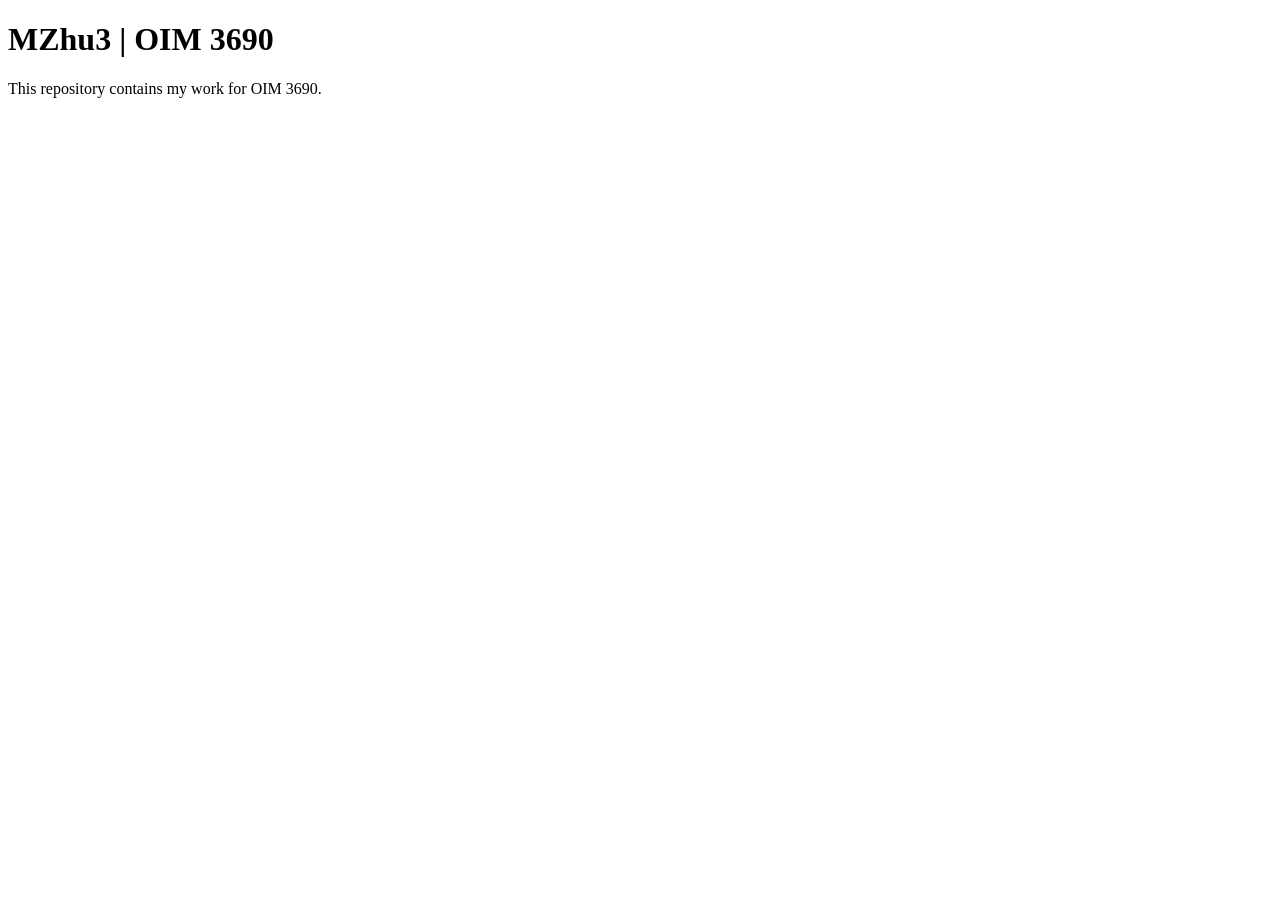
==== index.html @ a2003f2e "Create index.html" ====
<!doctype html>
<html lang="en">
	<head>
		<meta charset="utf-8">
		<meta name="viewport" content="width=device-width, initial-scale=1">
		<title>MZhu3 | OIM 3690</title>
	</head>
	<body>
		<h1>MZhu3 | OIM 3690</h1>
		<p>This repository contains my work for OIM 3690.</p>
	</body>
</html>
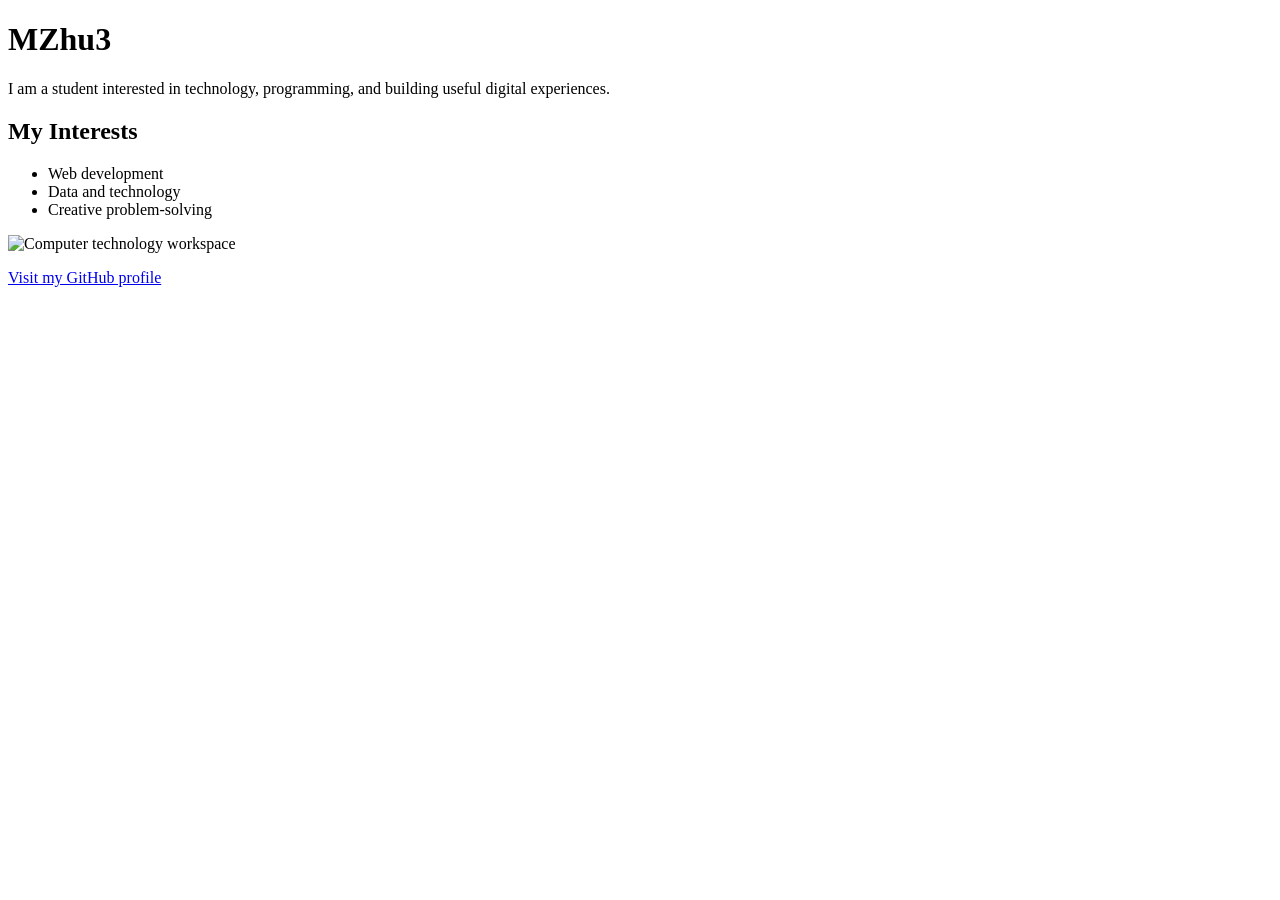
==== commit 509ec34e: "week two" ====
--- a/index.html
+++ b/index.html
@@ -1,12 +1,35 @@
 <!doctype html>
 <html lang="en">
-	<head>
-		<meta charset="utf-8">
-		<meta name="viewport" content="width=device-width, initial-scale=1">
-		<title>MZhu3 | OIM 3690</title>
-	</head>
-	<body>
-		<h1>MZhu3 | OIM 3690</h1>
-		<p>This repository contains my work for OIM 3690.</p>
-	</body>
+    <head>
+        <meta charset="utf-8">
+        <meta name="viewport" content="width=device-width, initial-scale=1">
+        <title>MZhu3 | Personal Homepage</title>
+    </head>
+    <body>
+        <h1>MZhu3</h1>
+
+        <p>
+            I am a student interested in technology, programming, and building useful
+            digital experiences.
+        </p>
+
+        <h2>My Interests</h2>
+        <ul>
+            <li>Web development</li>
+            <li>Data and technology</li>
+            <li>Creative problem-solving</li>
+        </ul>
+
+        <img
+            src="https://images.unsplash.com/photo-1518770660439-4636190af475?auto=format&fit=crop&w=800&q=80"
+            alt="Computer technology workspace"
+            width="800"
+        >
+
+        <p>
+            <a href="https://github.com/MZhu3">Visit my GitHub profile</a>
+        </p>
+    </body>
 </html>
+
+
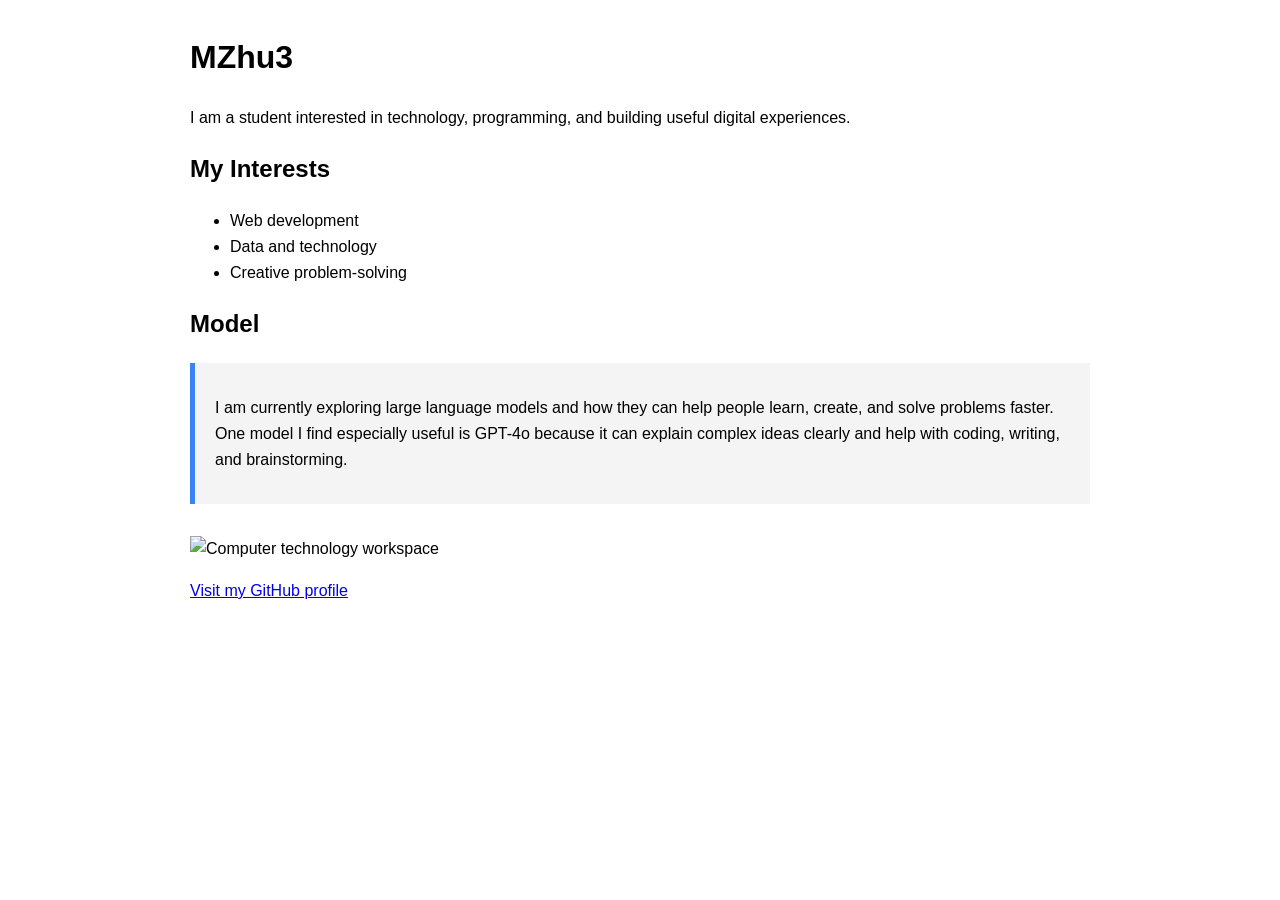
==== commit 168a0941: "Add initial HTML structure, styles, and README updates; create .gitignore and VSCode settings" ====
--- a/index.html
+++ b/index.html
@@ -4,6 +4,21 @@
         <meta charset="utf-8">
         <meta name="viewport" content="width=device-width, initial-scale=1">
         <title>MZhu3 | Personal Homepage</title>
+        <style>
+            body {
+                font-family: Arial, sans-serif;
+                max-width: 900px;
+                margin: 2rem auto;
+                padding: 0 1rem;
+                line-height: 1.6;
+            }
+            .model-box {
+                background: #f4f4f4;
+                border-left: 5px solid #3b82f6;
+                padding: 1rem 1.25rem;
+                margin: 1rem 0 2rem;
+            }
+        </style>
     </head>
     <body>
         <h1>MZhu3</h1>
@@ -20,6 +35,16 @@
             <li>Creative problem-solving</li>
         </ul>
 
+        <h2>Model</h2>
+        <div class="model-box">
+            <p>
+                I am currently exploring large language models and how they can help people
+                learn, create, and solve problems faster. One model I find especially useful
+                is GPT-4o because it can explain complex ideas clearly and help with coding,
+                writing, and brainstorming.
+            </p>
+        </div>
+
         <img
             src="https://images.unsplash.com/photo-1518770660439-4636190af475?auto=format&fit=crop&w=800&q=80"
             alt="Computer technology workspace"
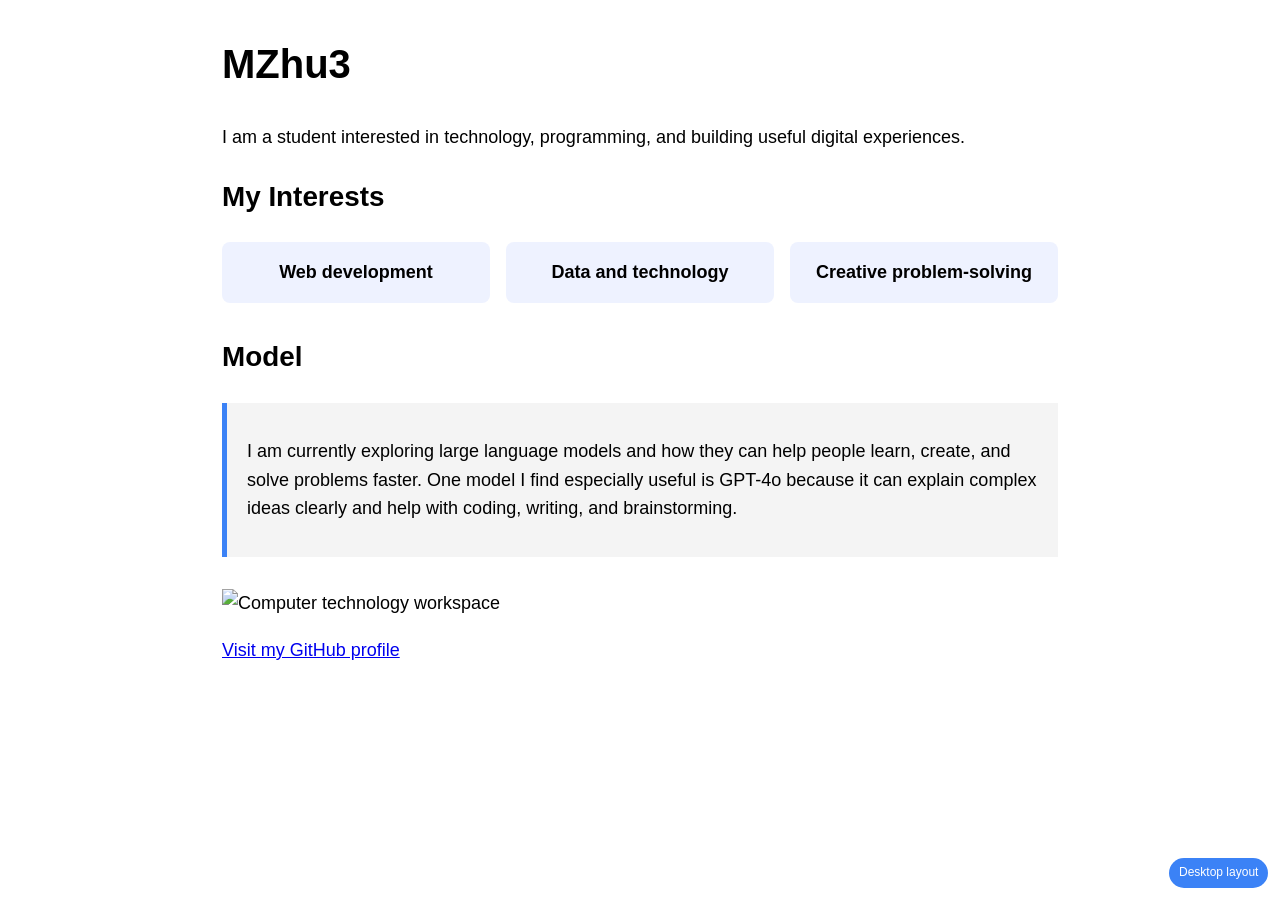
==== commit 14879ec8: "Enhance styling and layout responsiveness in index.html, including updated font sizes, grid layout f" ====
--- a/index.html
+++ b/index.html
@@ -5,18 +5,91 @@
         <meta name="viewport" content="width=device-width, initial-scale=1">
         <title>MZhu3 | Personal Homepage</title>
         <style>
+            * {
+                box-sizing: border-box;
+            }
             body {
                 font-family: Arial, sans-serif;
                 max-width: 900px;
                 margin: 2rem auto;
-                padding: 0 1rem;
+                padding: 0 2rem;
                 line-height: 1.6;
+                font-size: clamp(1rem, 0.9rem + 0.4vw, 1.125rem);
+            }
+            h1 {
+                font-size: clamp(1.75rem, 1.4rem + 1.5vw, 2.5rem);
+            }
+            h2 {
+                font-size: clamp(1.25rem, 1.1rem + 0.8vw, 1.75rem);
             }
             .model-box {
                 background: #f4f4f4;
                 border-left: 5px solid #3b82f6;
                 padding: 1rem 1.25rem;
                 margin: 1rem 0 2rem;
+            }
+            img {
+                max-width: 100%;
+                height: auto;
+                display: block;
+            }
+            .interests {
+                display: grid;
+                grid-template-columns: repeat(3, 1fr);
+                gap: 1rem;
+                list-style: none;
+                margin: 0 0 2rem;
+                padding: 0;
+            }
+            .interests li {
+                background: #eef2ff;
+                border-radius: 0.5rem;
+                padding: 1rem;
+                text-align: center;
+                font-weight: bold;
+            }
+            /* breakpoint badge, visible only to show current layout mode while resizing */
+            body::after {
+                content: "Desktop layout";
+                position: fixed;
+                right: 0.75rem;
+                bottom: 0.75rem;
+                background: #3b82f6;
+                color: #fff;
+                font-size: 0.75rem;
+                font-family: Arial, sans-serif;
+                padding: 0.35rem 0.6rem;
+                border-radius: 999px;
+                z-index: 999;
+            }
+            @media (max-width: 768px) {
+                body {
+                    margin: 1rem auto;
+                    padding: 0 1rem;
+                }
+                body::after {
+                    content: "Tablet layout";
+                    background: #f59e0b;
+                }
+                .interests {
+                    grid-template-columns: repeat(2, 1fr);
+                }
+            }
+            @media (max-width: 480px) {
+                body {
+                    padding: 0 0.75rem;
+                }
+                body::after {
+                    content: "Mobile layout";
+                    background: #ef4444;
+                }
+                .model-box {
+                    padding: 0.75rem 1rem;
+                    margin: 0.75rem 0 1.5rem;
+                }
+                .interests {
+                    grid-template-columns: 1fr;
+                }
             }
         </style>
     </head>
@@ -29,7 +102,7 @@
         </p>
 
         <h2>My Interests</h2>
-        <ul>
+        <ul class="interests">
             <li>Web development</li>
             <li>Data and technology</li>
             <li>Creative problem-solving</li>
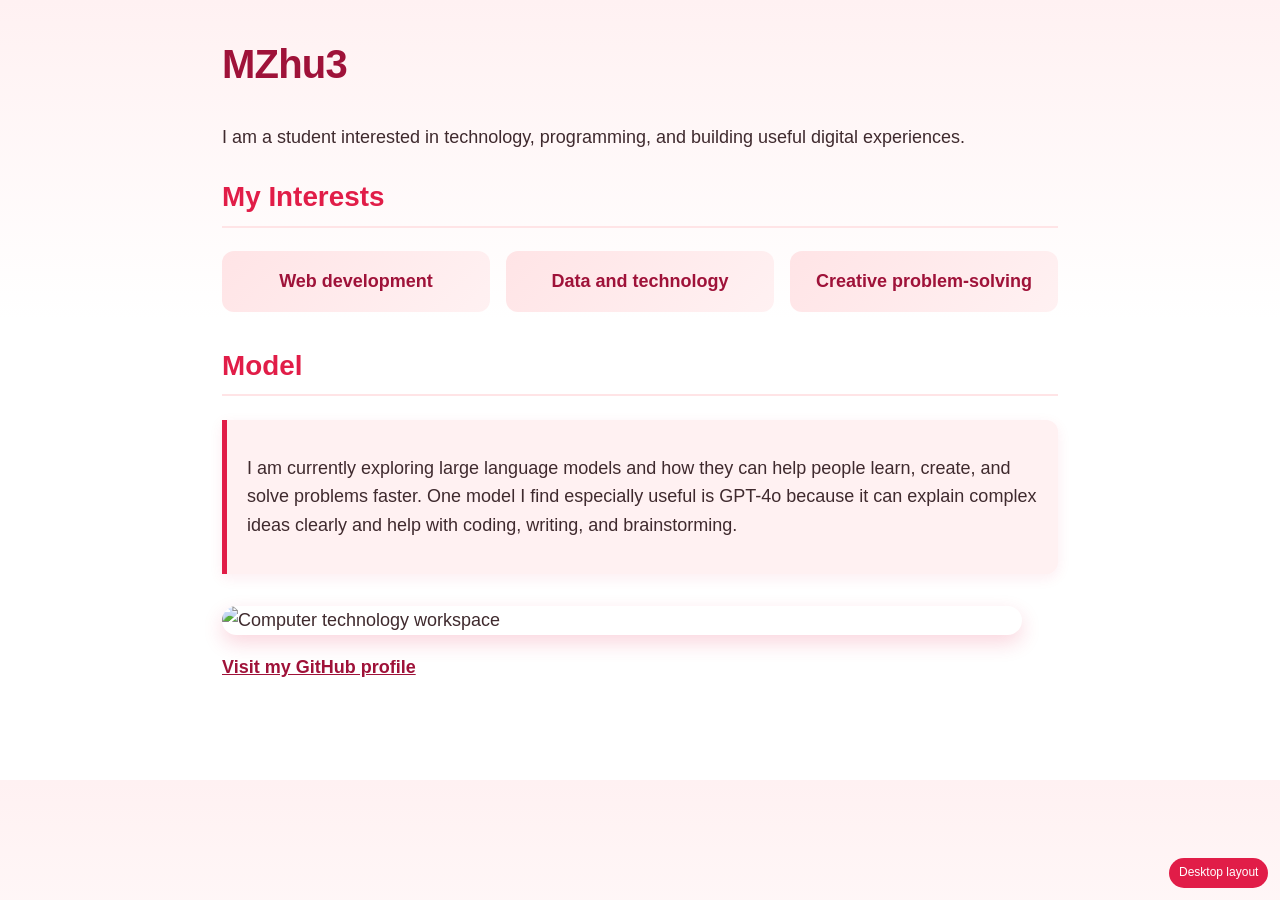
==== commit 74a808f4: "Enhance index.html with new color variables, improved typography, and responsive design; add tempera" ====
--- a/index.html
+++ b/index.html
@@ -8,30 +8,48 @@
             * {
                 box-sizing: border-box;
             }
+            :root {
+                --rose: #e11d48;
+                --rose-dark: #9f1239;
+                --rose-light: #fff1f2;
+                --blush: #ffe4e6;
+                --rose-glow: rgba(225, 29, 72, 0.18);
+            }
             body {
-                font-family: Arial, sans-serif;
+                font-family: "Segoe UI", Arial, sans-serif;
                 max-width: 900px;
                 margin: 2rem auto;
-                padding: 0 2rem;
+                padding: 0 2rem 3rem;
                 line-height: 1.6;
                 font-size: clamp(1rem, 0.9rem + 0.4vw, 1.125rem);
+                color: #3f2a2e;
+                background: linear-gradient(180deg, var(--rose-light) 0%, #ffffff 320px);
             }
             h1 {
                 font-size: clamp(1.75rem, 1.4rem + 1.5vw, 2.5rem);
+                color: var(--rose-dark);
+                letter-spacing: -0.02em;
             }
             h2 {
                 font-size: clamp(1.25rem, 1.1rem + 0.8vw, 1.75rem);
+                color: var(--rose);
+                border-bottom: 2px solid var(--blush);
+                padding-bottom: 0.4rem;
             }
             .model-box {
-                background: #f4f4f4;
-                border-left: 5px solid #3b82f6;
+                background: var(--rose-light);
+                border-left: 5px solid var(--rose);
+                border-radius: 0 12px 12px 0;
                 padding: 1rem 1.25rem;
                 margin: 1rem 0 2rem;
+                box-shadow: 0 4px 14px rgba(225, 29, 72, 0.08);
             }
             img {
                 max-width: 100%;
                 height: auto;
                 display: block;
+                border-radius: 16px;
+                box-shadow: 0 8px 20px rgba(225, 29, 72, 0.18);
             }
             .interests {
                 display: grid;
@@ -42,11 +60,25 @@
                 padding: 0;
             }
             .interests li {
-                background: #eef2ff;
-                border-radius: 0.5rem;
+                background: linear-gradient(135deg, var(--blush), var(--rose-light));
+                color: var(--rose-dark);
+                border-radius: 0.75rem;
                 padding: 1rem;
                 text-align: center;
                 font-weight: bold;
+                transition: transform 0.2s ease, box-shadow 0.2s ease;
+            }
+            .interests li:hover {
+                transform: translateY(-2px);
+                box-shadow: 0 8px 18px rgba(225, 29, 72, 0.12);
+            }
+            a {
+                color: var(--rose-dark);
+                font-weight: 600;
+            }
+            a:hover,
+            a:focus-visible {
+                color: var(--rose);
             }
             /* breakpoint badge, visible only to show current layout mode while resizing */
             body::after {
@@ -54,7 +86,7 @@
                 position: fixed;
                 right: 0.75rem;
                 bottom: 0.75rem;
-                background: #3b82f6;
+                background: var(--rose);
                 color: #fff;
                 font-size: 0.75rem;
                 font-family: Arial, sans-serif;
